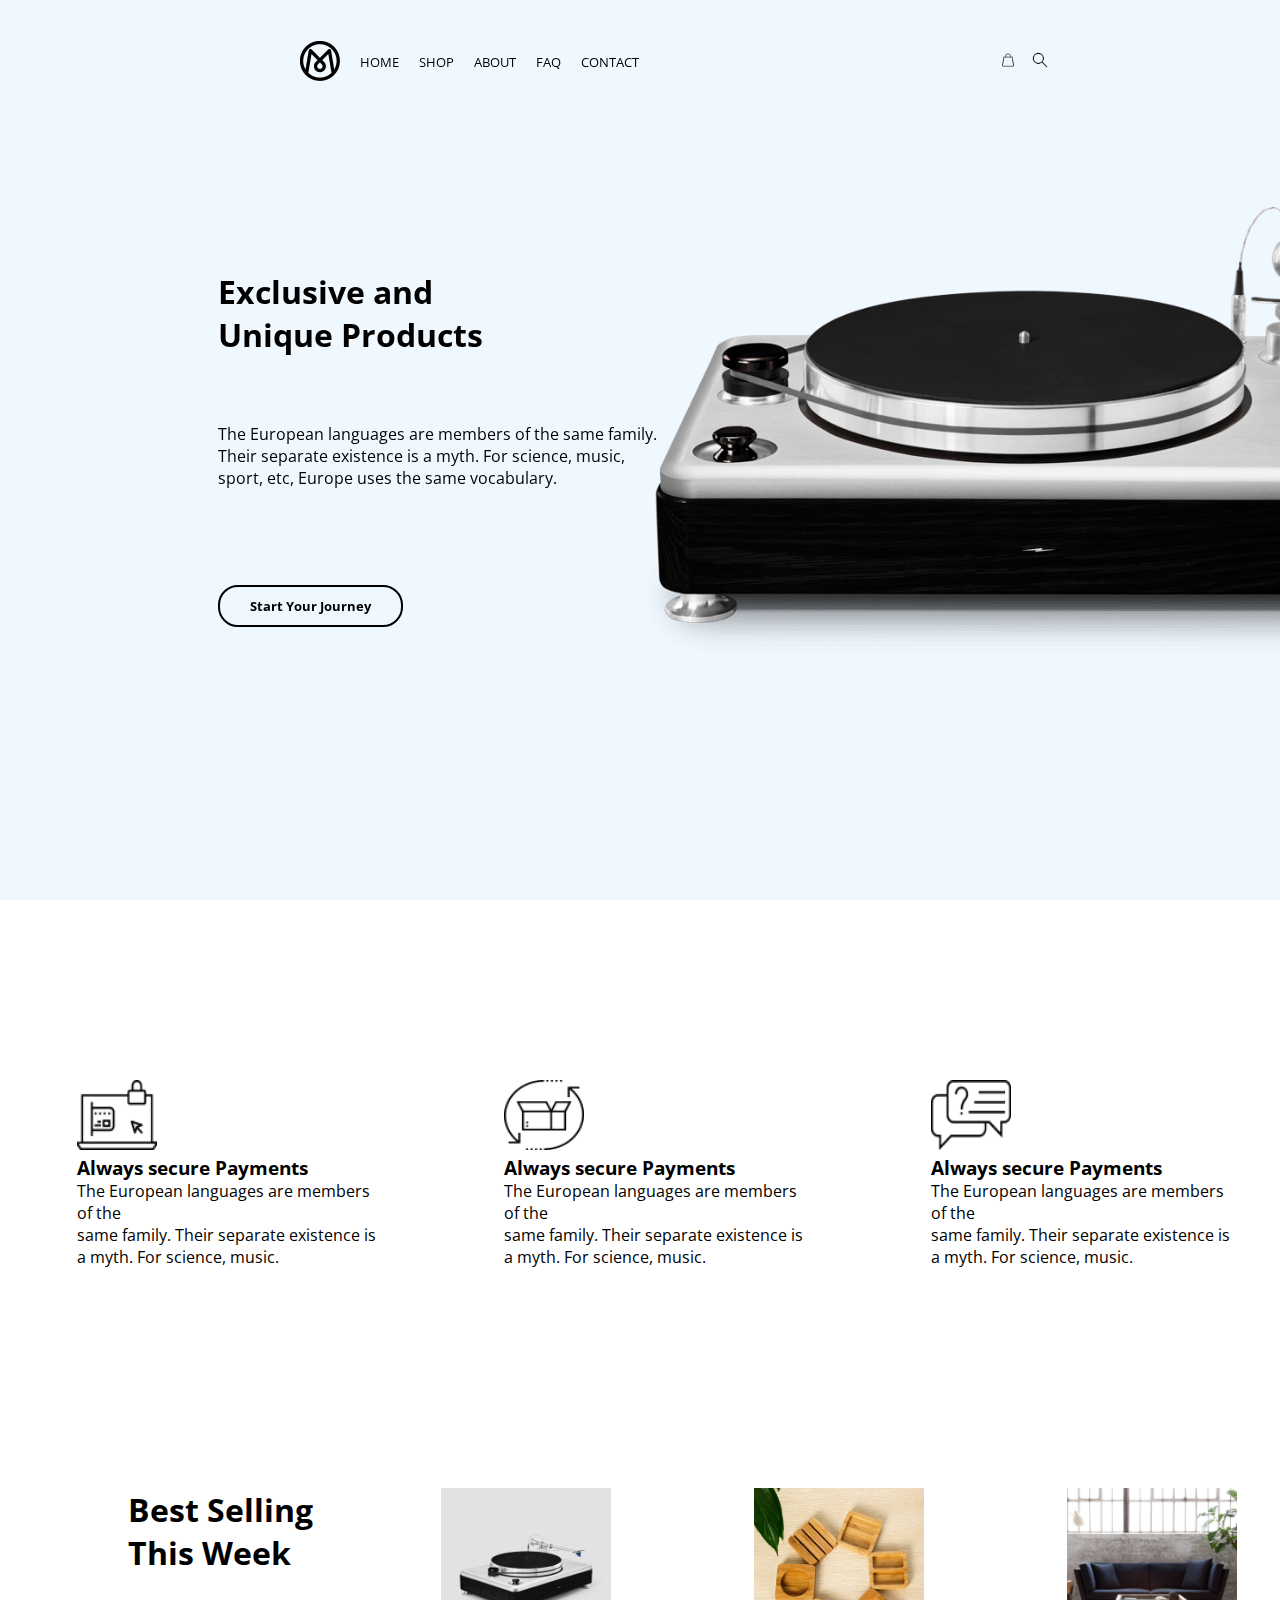
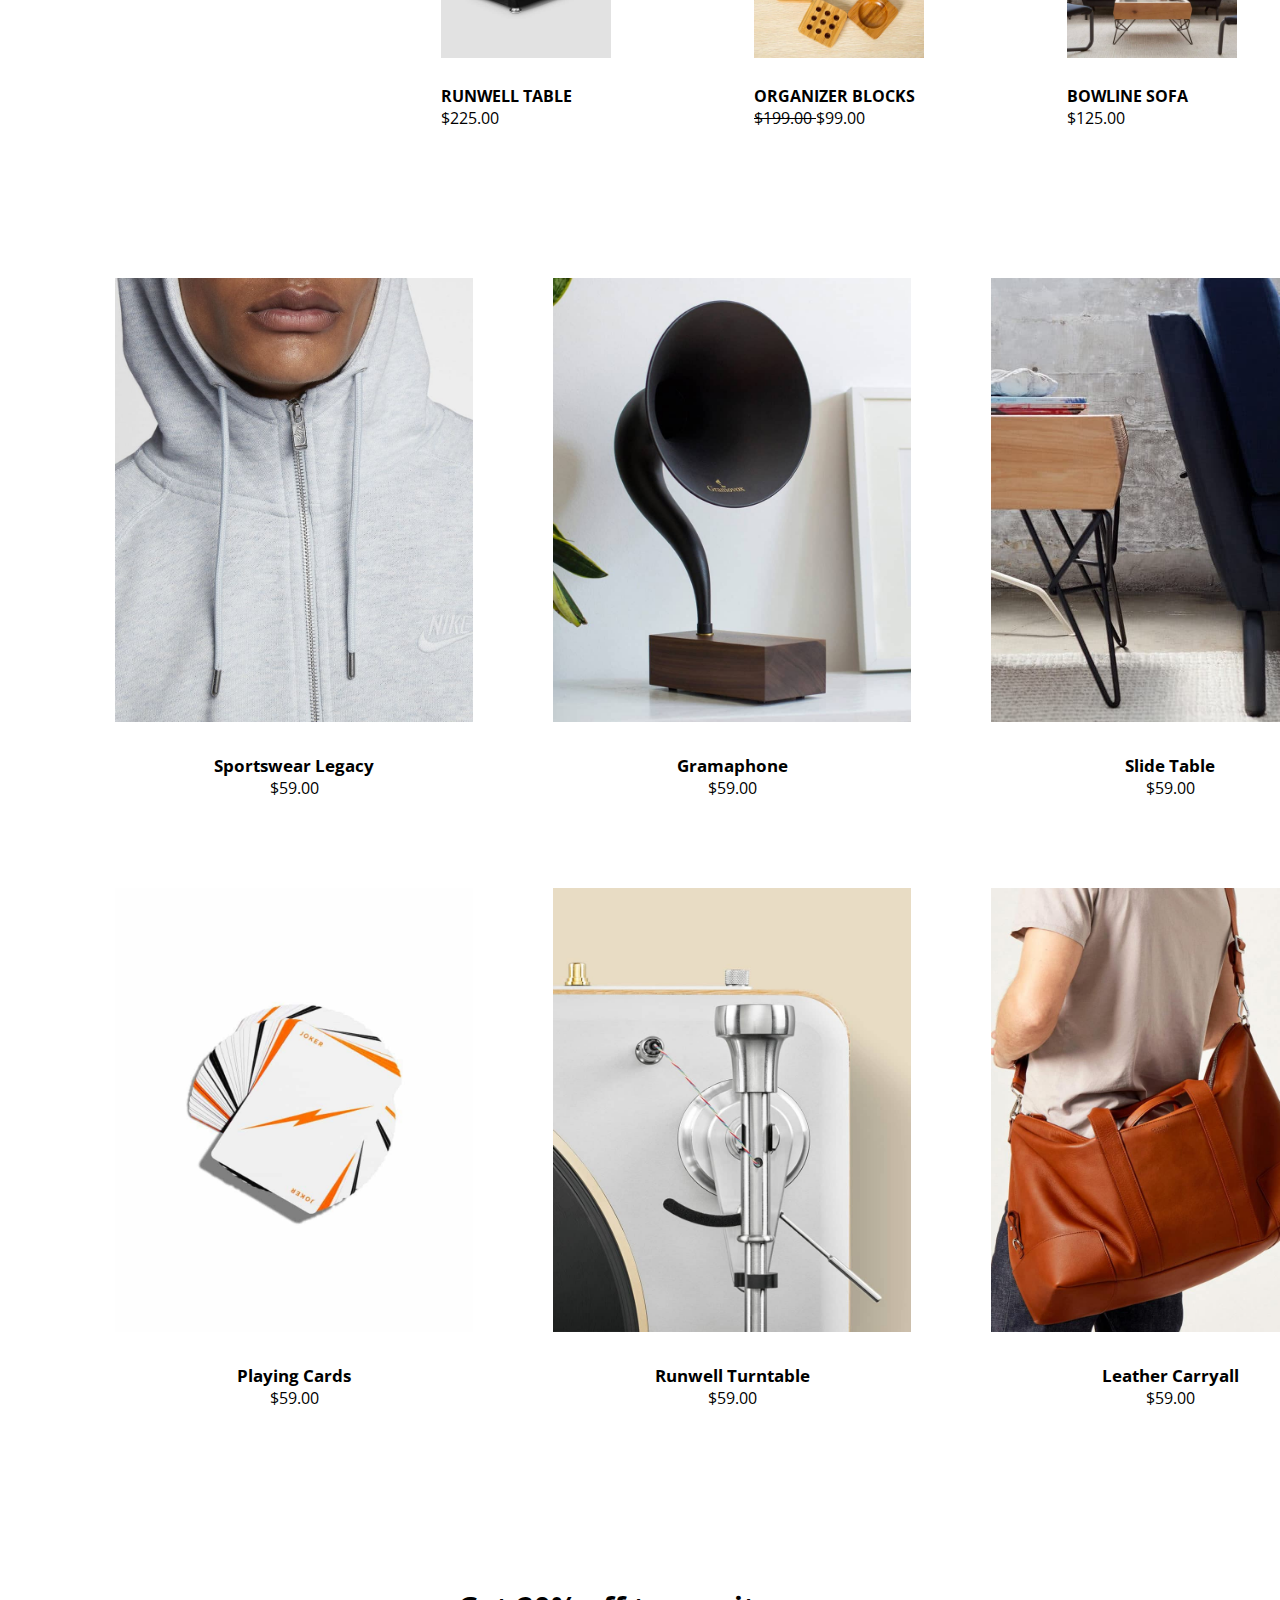
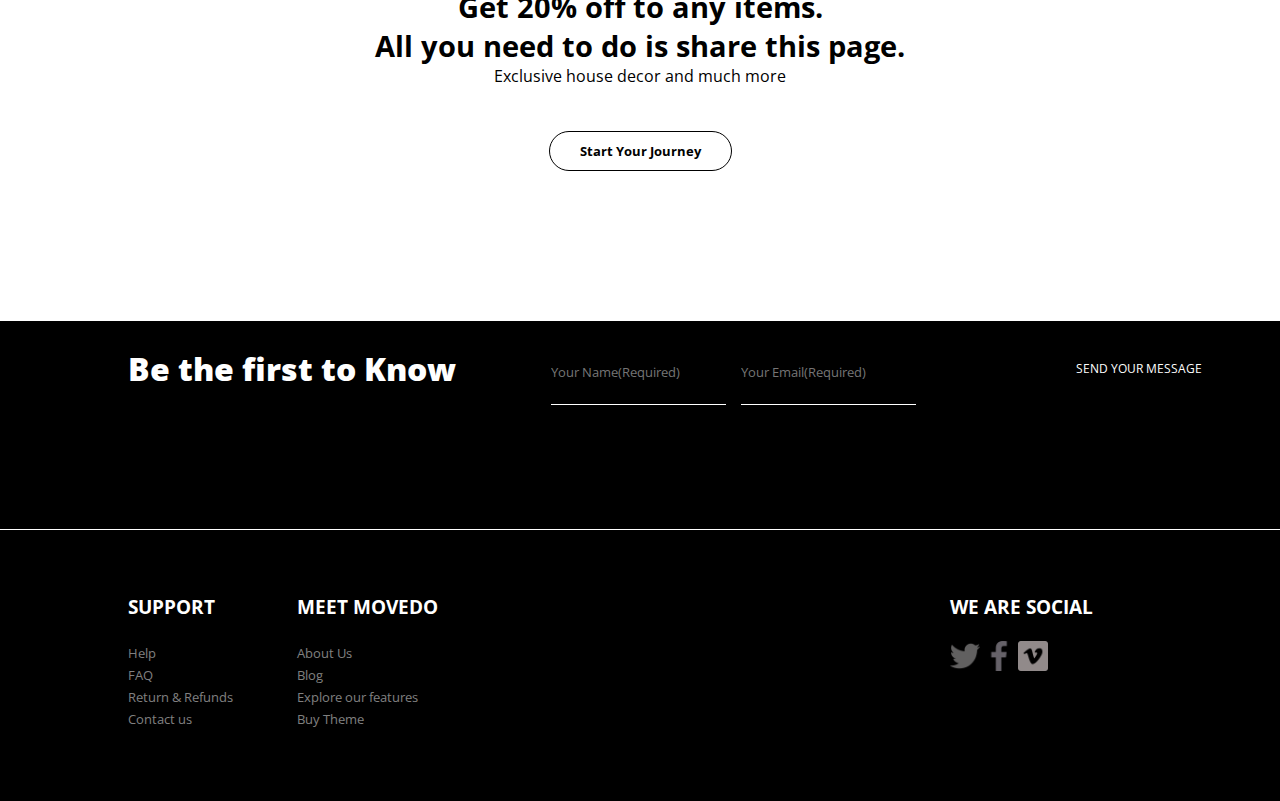
==== index.html @ 5635dfee "First commit" ====
<!DOCTYPE html>
<html lang="en">
  <head>
    <meta charset="UTF-8" />
    <meta name="viewport" content="width=device-width, initial-scale=1.0" />
    <link rel="preconnect" href="https://fonts.googleapis.com" />
    <link rel="preconnect" href="https://fonts.gstatic.com" crossorigin />
    <link
      href="https://fonts.googleapis.com/css2?family=Open+Sans:wght@400;700&family=Poppins&display=swap"
      rel="stylesheet"
    />
    <link rel="stylesheet" href="style.css" />
    <title>Document</title>
  </head>
  <body>
    <div id="container">
      <div id="one">
        <!-- Navbar -->
        <nav id="navbar">
          <div>
            <img
              id="logo"
              src="images\logo.png"
              alt=""
              height="40px"
              width="40px"
            />
          </div>
          <div id="nav-list">
            <li><a href="index.html">HOME</a></li>
            <li><a href="shop.html">SHOP</a></li>
            <li><a href="about.html">ABOUT</a></li>
            <li><a href="">FAQ</a></li>
            <li><a href="">CONTACT</a></li>
          </div>
          <div id="search">
            <img src="images\search.png" alt="" height="20px" width="20px" />
          </div>
          <div id="cart">
            <img
              src="images\shopping-bag.png"
              alt=""
              height="20px"
              width="20px"
            />
          </div>
        </nav>
        <!-- Navbar -->
        <div id="h1">
          <h1>Exclusive and <br />Unique Products</h1>
        </div>
        <div id="para">
          <p>
            The European languages are members of the same family. <br />Their
            separate existence is a myth. For science, music,<br />
            sport, etc, Europe uses the same vocabulary.
          </p>
        </div>
        <div id="btn1">
          <button id="btn"><b>Start Your Journey</b></button>
        </div>
        <div>
          <img
            id="tune"
            src="images\Runwell-Turntable.png"
            alt=""
            height="50%"
          />
        </div>
      </div>

      <!-- 2ns section -->

      <div id="two">
        <div id="card2">
          <img src="images\icon-01.png" alt="" height="70px" width="80px" />
          <h3>Always secure Payments</h3>
          <p>
            The European languages are members of the <br />
            same family. Their separate existence is a myth. For science, music.
          </p>
        </div>

        <div id="card2">
          <img src="images\icon-02.png" alt="" height="70px" width="80px" />
          <h3>Always secure Payments</h3>
          <p>
            The European languages are members of the <br />
            same family. Their separate existence is a myth. For science, music.
          </p>
        </div>

        <div id="card2">
          <img src="images\icon-03.png" alt="" height="70px" width="80px" />
          <h3>Always secure Payments</h3>
          <p>
            The European languages are members of the <br />
            same family. Their separate existence is a myth. For science, music.
          </p>
        </div>
      </div>

      <!-- Three -->

      <div id="three">
        <div>
          <h1 id="content">
            Best Selling <br />
            This Week
          </h1>
        </div>

        <div id="box1">
          <img src="images\tune.jpg" alt="" height="170px" width="170px" />
          <br />
          <br />
          <p style="font-size: 16px"><b>RUNWELL TABLE</b></p>
          <p>$225.00</p>
        </div>
        <div id="box2">
          <img src="images\movedo.jpg" alt="" height="170px" width="170px" />
          <br />
          <br />
          <p style="font-size: 16px"><b>ORGANIZER BLOCKS</b></p>
          <p><del>$199.00 </del>$99.00</p>
          <h2></h2>
        </div>
        <div id="box3">
          <img src="images\sofa.jpg" alt="" height="170px" width="170px" />
          <br />
          <br />
          <p style="font-size: 16px"><b>BOWLINE SOFA</b></p>
          <p>$125.00</p>
        </div>
      </div>

      <!-- Four -->
      <div id="four">
        <div id="card1">
          <img src="images\card1.jpg" alt="" height="444px" width="358px" />
          <br />
          <br />
          <p style="font-size: 17px"><b> Sportswear Legacy</b></p>
          <p>$59.00</p>
        </div>

        <div id="card1">
          <img
            src="images\gramaphone.jpg"
            alt=""
            height="444px"
            width="358px"
          />
          <br />
          <br />
          <p style="font-size: 17px"><b> Gramaphone</b></p>
          <p>$59.00</p>
        </div>

        <div id="card1">
          <img src="images\card3.jpg" alt="" height="444px" width="358px" />
          <br />
          <br />
          <p style="font-size: 17px"><b> Slide Table</b></p>
          <p>$59.00</p>
        </div>
      </div>

      <!-- Five -->
      <div id="five">
        <div id="card1">
          <img src="images\card4.jpg" alt="" height="444px" width="358px" />
          <br />
          <br />
          <p style="font-size: 17px"><b> Playing Cards</b></p>
          <p>$59.00</p>
        </div>

        <div id="card1">
          <img src="images\card5.jpg" alt="" height="444px" width="358px" />
          <br />
          <br />
          <p style="font-size: 17px"><b> Runwell Turntable</b></p>
          <p>$59.00</p>
        </div>

        <div id="card1">
          <img src="images\card6.jpg" alt="" height="444px" width="358px" />
          <br />
          <br />
          <p style="font-size: 17px"><b> Leather Carryall</b></p>
          <p>$59.00</p>
        </div>
      </div>

      <!-- six -->

      <div id="six">
        <div>
          <span
            ><b>Get 20% off to any items.</b> <br />
            <b> All you need to do is share this page.</b></span
          >
          <br />
          <p>Exclusive house decor and much more</p>
          <br />
          <br />
          <button id="btn-1"><b>Start Your Journey</b></button>
        </div>
      </div>
    </div>

    <!-- footer -->

    <footer>
      <div id="foot">
        <div id="foot-1">
          <h1>
            <b>Be the first to Know</b>&nbsp; &nbsp; &nbsp;&nbsp; &nbsp; &nbsp;
          </h1>
        </div>
        <div id="foot-2">
          <input id="input" type="text" placeholder="Your Name(Required)" />
          <br />
          <br />
          <div class="line"></div>
        </div>
        <div id="foot-3">
          <input id="input" type="text" placeholder="Your Email(Required)" />
          <br /><br />
          <div class="line"></div>
        </div>
        <div id="foot-4">
          <p style="font-size: 12px">
            &nbsp; &nbsp; &nbsp;&nbsp; &nbsp; &nbsp;SEND YOUR MESSAGE
          </p>
        </div>
      </div>
      <div id="line"></div>

      <!-- support -->
      <div id="help">
        <div id="support">
          <h3>SUPPORT</h3>
          <br />
          <li><a href="">Help</a></li>
          <li><a href="">FAQ</a></li>
          <li><a href="">Return & Refunds</a></li>
          <li><a href="">Contact us</a></li>
        </div>

        <div id="meet">
          <h3>MEET MOVEDO</h3>
          <br />
          <li><a href="">About Us</a></li>
          <li><a href="">Blog</a></li>
          <li><a href="">Explore our features</a></li>
          <li><a href="">Buy Theme</a></li>
        </div>

        <div id="social">
          <h3>WE ARE SOCIAL</h3>
          <br />
          <div id="icon">
            <img src="images\twitter.png" alt="" height="30px" width="30px" />
            <img src="images\facebook.png" alt="" height="30px" width="30px" />
            <img src="images\vimeo.png" alt="" height="30px" width="30px" />
          </div>
        </div>
      </div>
    </footer>
  </body>
</html>
---- style.css ----
* {
  margin: 0;
  padding: 0;
  box-sizing: border-box;
  font-family: "Open Sans", sans-serif;
}

body {
}
#navbar {
  display: flex;
  background-color: transparent;
  position: fixed;
  gap: 50px;
  padding-top: 50px;
}
#navbar::-webkit-scrollbar {
  background-color: #000;
}
#nav-list {
  display: flex;
  list-style-type: none;
  gap: 20px;
  position: relative;
  left: 53%;
}

#nav-list a {
  text-decoration: none;
  color: #000;
}

#search {
  position: relative;
  left: 120%;
}

#cart {
  position: relative;
  left: 100%;
}

#logo {
  position: relative;
  left: 300px;
  top: -20%;
}

#one {
  display: flex;
  background-color: aliceblue;
  height: 100vh;
  margin: 0;
}

#h1 {
  font-family: "Poppins", sans-serif;
  position: absolute;
  top: 30%;
  left: 17%;
}

#para {
  font-family: "Poppins", sans-serif;
  font-size: medium;
  position: absolute;
  top: 47%;
  left: 17%;
}

#btn {
  border: 2px solid black;
  border-radius: 20px;
  padding: 10px 30px;
  background-color: transparent;
  position: absolute;
  top: 65%;
  left: 17%;
}

#btn:hover {
  background-color: #000;
  color: white;
}

#tune {
  position: absolute;
  top: 23%;
  left: 50%;
}

#two {
  display: flex;
  gap: 10%;
  padding: 3%;
  padding-top: 180px;
  padding-bottom: 150px;
  margin-left: 3%;
}

#three {
  display: grid;
  grid-template-columns: 1fr 1fr 1fr 1fr;
  column-gap: 100px;
  padding-top: 70px;
  padding-bottom: 300px;
  height: 350px;
  margin-left: 10%;
}

/* #box1 {
  height: 150px;
  position: absolute;
  text-align: center;
  left: 43%;
}

#box2 {
  height: 150px;
  position: absolute;
  text-align: center;
  left: 59%;
} */

/* #box3 {
  height: 150px;
  position: absolute;
  text-align: center;
  left: 75%;
} */

/* #content {
  position: absolute;
  top: 143%;
  left: 12%;
} */

#four {
  display: grid;
  grid-template-columns: 0fr 0fr 0fr;
  column-gap: 80px;
  row-gap: 40px;
  margin-top: 7%;
  margin-left: 9%;
}

#card1 {
  text-align: center;
  font-family: "Poppins", sans-serif;
}

#five {
  display: grid;
  grid-template-columns: 0fr 0fr 0fr;
  column-gap: 80px;
  row-gap: 40px;
  margin-top: 7%;
  margin-left: 9%;
}

#six {
  text-align: center;
  margin-top: 10%;
  height: 320px;
  width: 100%;
  padding: 50px;
  font-family: "Open Sans", sans-serif;
}

span {
  font-size: 29px;
}

#btn-1 {
  border: 1px solid black;
  border-radius: 20px;
  padding: 10px 30px;
  background-color: transparent;
}

footer {
  height: 480px;
  background-color: #000;
}

#foot {
  display: flex;
  gap: 15px;
  margin-top: 5%;
  height: 400px;
  width: 100%;
  background-color: black;
  color: white;
}

#foot-1 {
  margin-top: 2%;
  margin-left: 10%;
}

#foot-2 {
  margin-top: 3%;
  margin-left: 0%;
}

#foot-3 {
  margin-top: 3%;
  margin-left: 0%;
}

#foot-4 {
  margin-top: 3%;
  margin-left: 9%;
}

#input {
  border: none;
  background-color: transparent;
}

.line {
  width: 100%;
  height: 1px;
  background-color: white;
}

#line {
  margin-top: -15%;
  width: 100%;
  height: 1px;
  background-color: white;
}

#support {
  color: white;
  margin-left: 10%;
  margin-top: 5%;
}
#meet {
  color: white;
  margin-left: 5%;
  margin-top: 5%;
}

#social {
  color: white;
  margin-left: 40%;
  margin-top: 5%;
}

a {
  text-decoration: none;
  color: gray;
  font-size: small;
}

li {
  list-style-type: none;
}

#help {
  display: flex;
}

@media (max-width: 1200px) {
  #four,
  #five {
    column-gap: 20px;
    margin-left: 3.5%;
  }

  #three {
    margin-left: 3%;
  }

  #tune {
    height: 300px;
    width: 500px;
    margin-left: 7%;
  }
}

@media (max-width: 776px) {
  #four,
  #five {
    column-gap: 20px;
    margin-left: 6%;
  }

  #three {
    margin-left: 3%;
    column-gap: 10px;
  }

  #card1 img {
    width: 213px;
    height: 283px;
  }

  #box1 img,
  #box2 img,
  #box3 img {
    height: 132px;
    width: 132px;
  }

  #tune {
    height: 300px;
    width: 370px;
    margin-left: 0%;
    margin-top: 0%;
  }

  #h1,
  #para {
    margin-left: -10%;
    font-size: 12px;
  }

  #btn {
    margin-top: -5%;
    margin-left: -10%;
  }

  #foot-1 {
    margin-left: 4%;
    margin-top: 8%;
  }

  #foot-2 {
    margin-top: 8%;
    width: 20%;
    margin-left: 9%;
  }

  #foot-3 {
    margin-top: 8%;
    width: 20%;
  }

  #foot-4 {
    margin-top: 8%;
    width: 50%;
  }

  #foot-4 p {
    margin-left: -50%;
  }

  #foot-1 h1 {
    font-size: 29px !important;
  }

  #help {
    height: 220px;
    background-color: #000;
  }

  #support {
    margin-left: 5%;
  }

  #meet {
    width: 50%;
  }

  #social {
    margin-left: 0%;
  }

  /* #card1 img {
    width: 334px !important;
    height: 334px !important;
  } */

  #logo {
    margin-left: -250px;
  }

  #nav-list {
    margin-left: -42%;
  }
  #search {
    margin-left: -20%;
  }
  #cart {
    margin-left: -4%;
  }
}

@media (max-width: 556px) {
  #four {
    display: grid;
    grid-template-columns: 0fr;
    margin-top: 310%;
    margin-left: 5%;
    row-gap: 80px;
  }

  #two {
    padding-top: 10%;
  }

  #content {
    font-size: 16px;
  }
  #three {
    display: grid;
    grid-template-columns: 0fr;
    row-gap: 80px;
    margin-left: 5%;
  }
  #five {
    display: grid;
    grid-template-columns: 0fr;
    margin-left: 5%;
    row-gap: 80px;
  }
  #search {
    margin-left: -60%;
  }

  #cart {
    margin-left: 12%;
  }

  #nav-list {
    margin-left: -130px;
  }

  #logo {
    margin-left: -250px;
  }

  #foot {
    display: flex;
    flex-direction: column;
  }

  #foot {
    margin-top: 0%;
  }

  #foot-2 {
    margin-left: 5%;
    margin-top: 3%;
  }

  .line {
    width: 400px;
  }

  #foot-3 {
    margin-left: 5%;
    margin-top: 3%;
  }

  #foot-4 {
    margin-left: 50%;
    margin-top: 3%;
  }

  #foot-1 h1 {
    font-size: 20px !important;
  }

  #help {
    height: 220px;
    background-color: #000;
  }

  #support {
    margin-left: 5%;
  }

  #meet {
    width: 50%;
  }

  #social {
    margin-left: -10%;
  }

  #two {
    display: flex;
    flex-direction: column;
    text-align: left;
  }

  #tune {
    height: 200px;
    width: 300px;
    margin-left: -30%;
    margin-top: 45%;
  }

  #h1 {
    margin-left: -10%;
    font-size: 12px;
    margin-top: -5%;
  }

  #para {
    margin-left: -10%;
    font-size: 12px;
    margin-top: -10%;
  }

  #btn {
    margin-top: -17%;
    margin-left: -10%;
  }

  #card2 img {
    width: 50px !important;
    height: 50px !important;
    margin-top: 10%;
  }

  #card1 img {
    width: 499px !important;
    height: 665px !important;
  }

  #box1 img,
  #box2 img,
  #box3 img {
    height: 499px;
    width: 499px;
  }

  #box1,
  #box2,
  #box3 {
    text-align: center;
  }
}
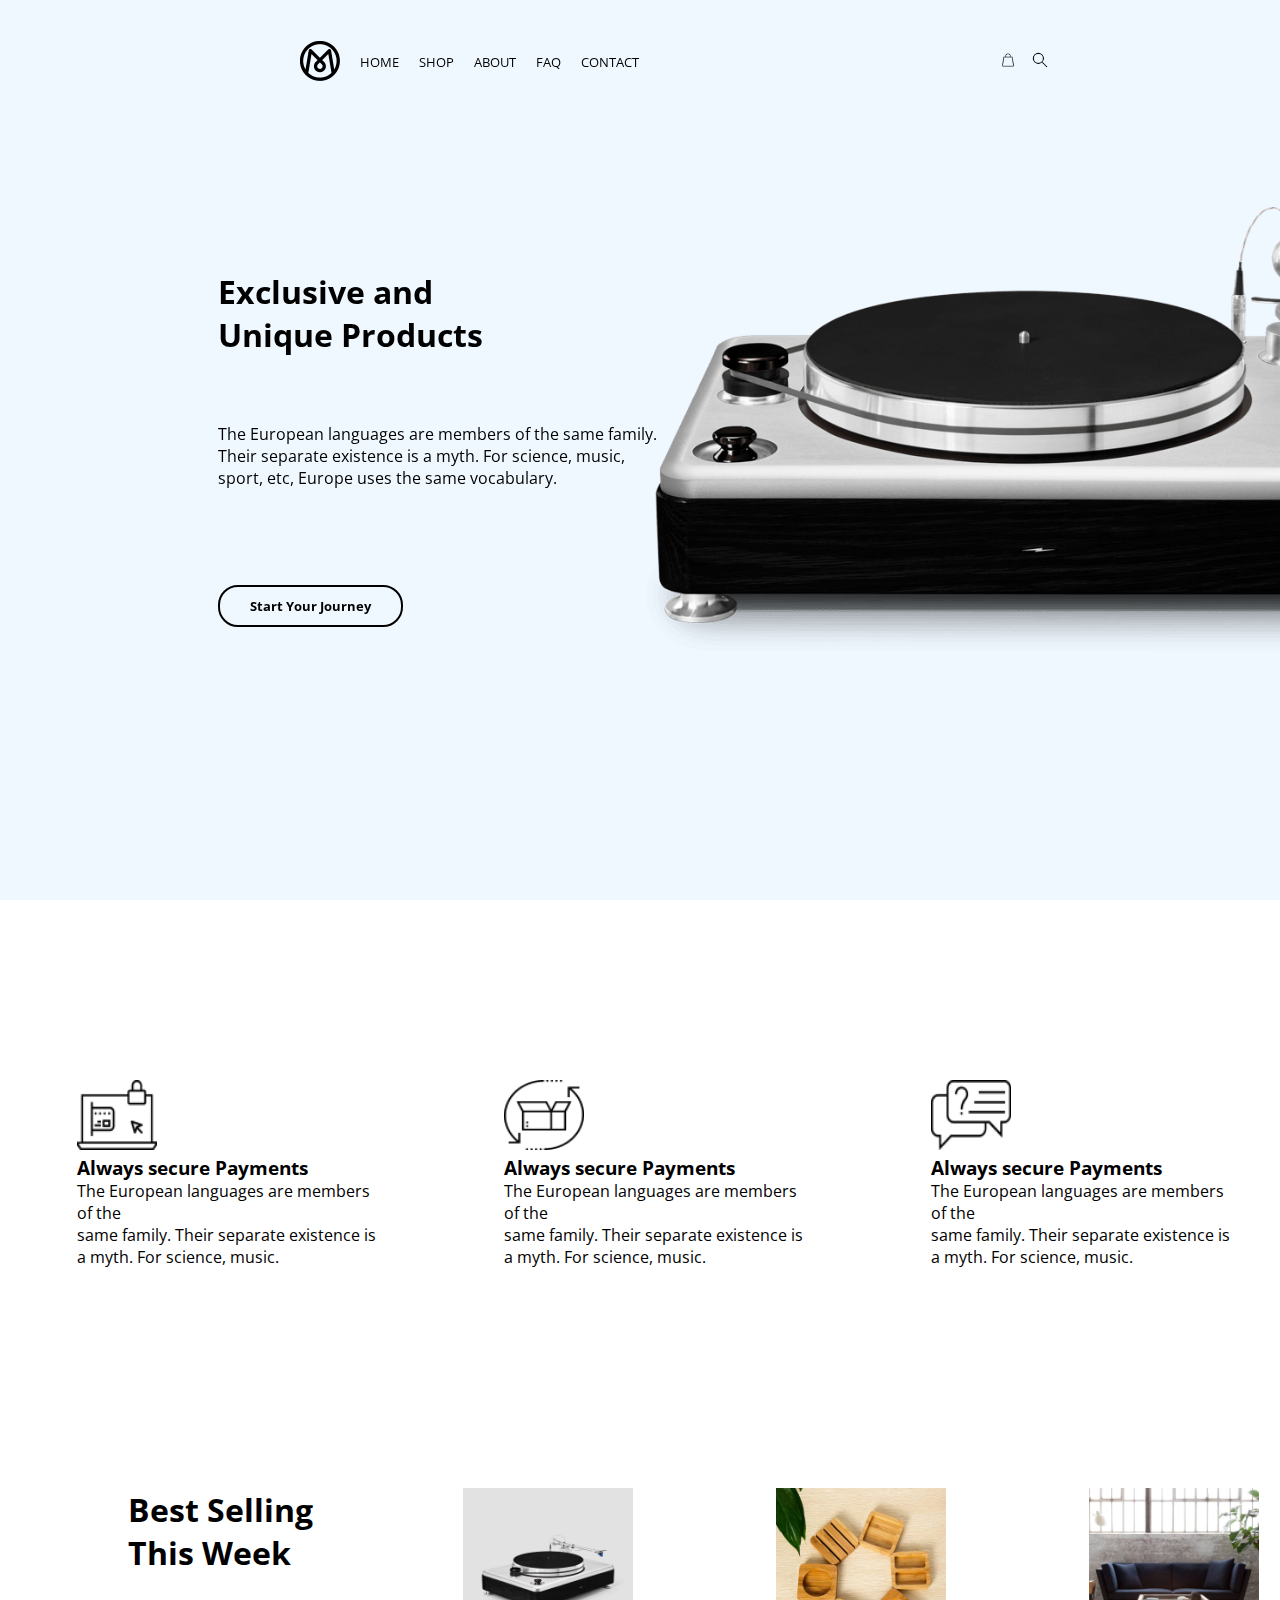
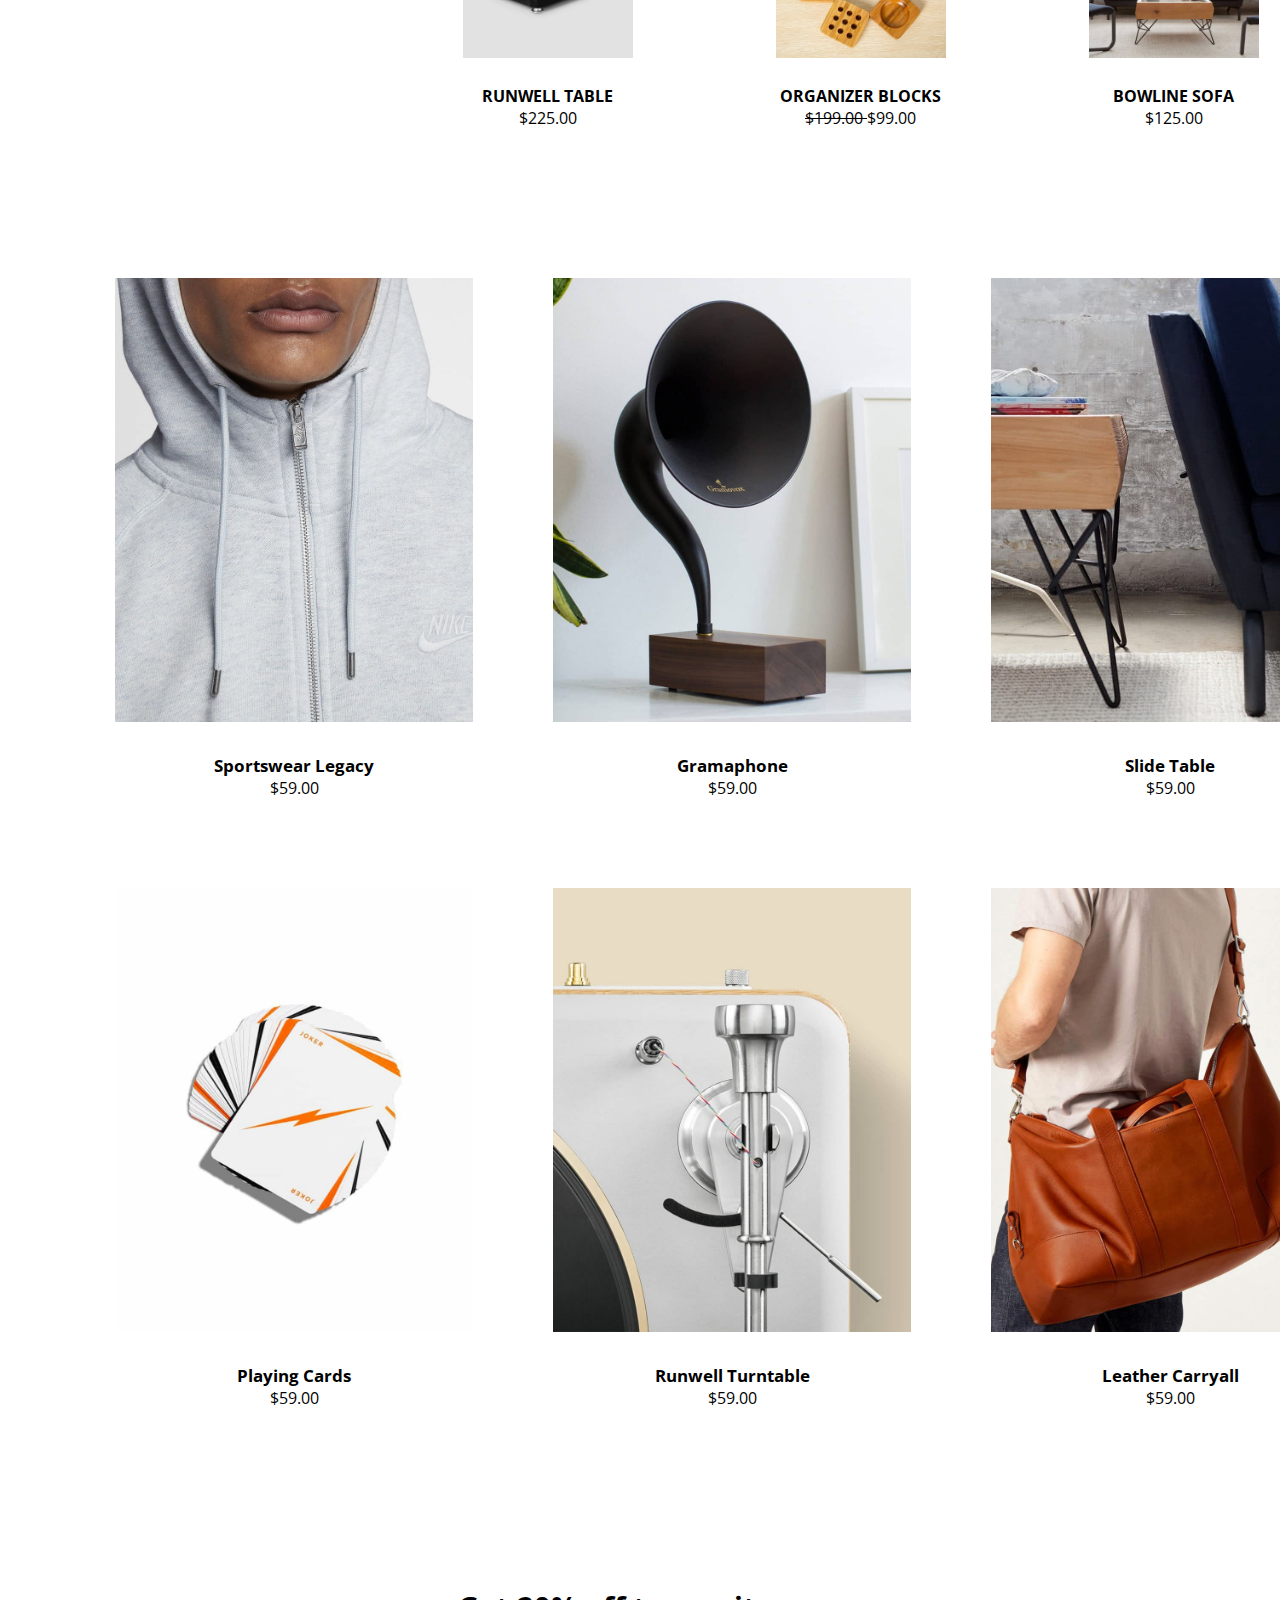
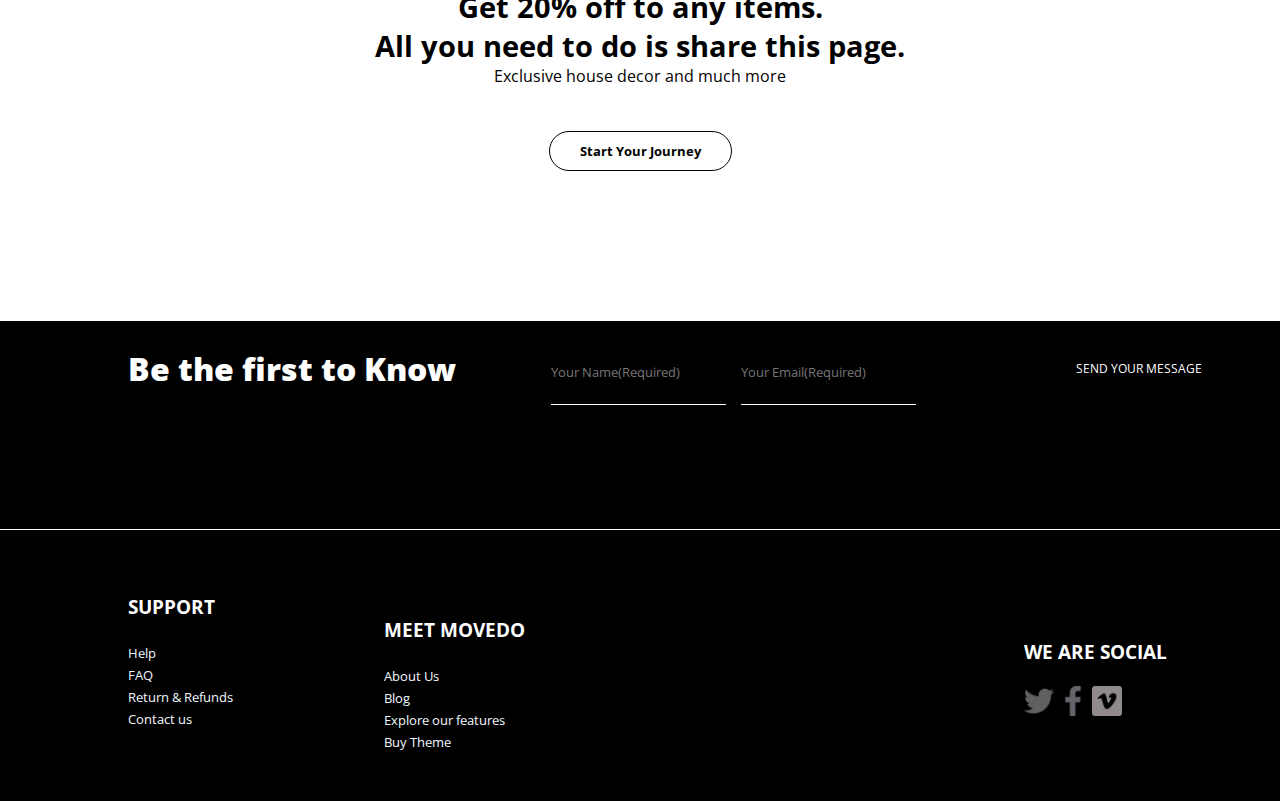
==== commit cc72413b: "Id-class" ====
--- a/index.html
+++ b/index.html
@@ -16,27 +16,27 @@
     <div id="container">
       <div id="one">
         <!-- Navbar -->
-        <nav id="navbar">
+        <nav class="navbar">
           <div>
             <img
-              id="logo"
+              class="logo"
               src="images\logo.png"
               alt=""
               height="40px"
               width="40px"
             />
           </div>
-          <div id="nav-list">
+          <div class="nav-list">
             <li><a href="index.html">HOME</a></li>
             <li><a href="shop.html">SHOP</a></li>
             <li><a href="about.html">ABOUT</a></li>
             <li><a href="">FAQ</a></li>
             <li><a href="">CONTACT</a></li>
           </div>
-          <div id="search">
+          <div class="search">
             <img src="images\search.png" alt="" height="20px" width="20px" />
           </div>
-          <div id="cart">
+          <div class="cart">
             <img
               src="images\shopping-bag.png"
               alt=""
@@ -46,10 +46,10 @@
           </div>
         </nav>
         <!-- Navbar -->
-        <div id="h1">
+        <div class="h1">
           <h1>Exclusive and <br />Unique Products</h1>
         </div>
-        <div id="para">
+        <div class="para">
           <p>
             The European languages are members of the same family. <br />Their
             separate existence is a myth. For science, music,<br />
@@ -57,11 +57,11 @@
           </p>
         </div>
         <div id="btn1">
-          <button id="btn"><b>Start Your Journey</b></button>
+          <button class="btn"><b>Start Your Journey</b></button>
         </div>
         <div>
           <img
-            id="tune"
+            class="tune"
             src="images\Runwell-Turntable.png"
             alt=""
             height="50%"
@@ -72,7 +72,7 @@
       <!-- 2ns section -->
 
       <div id="two">
-        <div id="card2">
+        <div class="card2">
           <img src="images\icon-01.png" alt="" height="70px" width="80px" />
           <h3>Always secure Payments</h3>
           <p>
@@ -81,7 +81,7 @@
           </p>
         </div>
 
-        <div id="card2">
+        <div class="card2">
           <img src="images\icon-02.png" alt="" height="70px" width="80px" />
           <h3>Always secure Payments</h3>
           <p>
@@ -90,7 +90,7 @@
           </p>
         </div>
 
-        <div id="card2">
+        <div class="card2">
           <img src="images\icon-03.png" alt="" height="70px" width="80px" />
           <h3>Always secure Payments</h3>
           <p>
@@ -104,20 +104,20 @@
 
       <div id="three">
         <div>
-          <h1 id="content">
+          <h1 class="content">
             Best Selling <br />
             This Week
           </h1>
         </div>
 
-        <div id="box1">
+        <div class="box1">
           <img src="images\tune.jpg" alt="" height="170px" width="170px" />
           <br />
           <br />
           <p style="font-size: 16px"><b>RUNWELL TABLE</b></p>
           <p>$225.00</p>
         </div>
-        <div id="box2">
+        <div class="box2">
           <img src="images\movedo.jpg" alt="" height="170px" width="170px" />
           <br />
           <br />
@@ -125,7 +125,7 @@
           <p><del>$199.00 </del>$99.00</p>
           <h2></h2>
         </div>
-        <div id="box3">
+        <div class="box3">
           <img src="images\sofa.jpg" alt="" height="170px" width="170px" />
           <br />
           <br />
@@ -136,7 +136,7 @@
 
       <!-- Four -->
       <div id="four">
-        <div id="card1">
+        <div class="card1">
           <img src="images\card1.jpg" alt="" height="444px" width="358px" />
           <br />
           <br />
@@ -144,7 +144,7 @@
           <p>$59.00</p>
         </div>
 
-        <div id="card1">
+        <div class="card1">
           <img
             src="images\gramaphone.jpg"
             alt=""
@@ -157,7 +157,7 @@
           <p>$59.00</p>
         </div>
 
-        <div id="card1">
+        <div class="card1">
           <img src="images\card3.jpg" alt="" height="444px" width="358px" />
           <br />
           <br />
@@ -168,7 +168,7 @@
 
       <!-- Five -->
       <div id="five">
-        <div id="card1">
+        <div class="card1">
           <img src="images\card4.jpg" alt="" height="444px" width="358px" />
           <br />
           <br />
@@ -176,7 +176,7 @@
           <p>$59.00</p>
         </div>
 
-        <div id="card1">
+        <div class="card1">
           <img src="images\card5.jpg" alt="" height="444px" width="358px" />
           <br />
           <br />
@@ -184,7 +184,7 @@
           <p>$59.00</p>
         </div>
 
-        <div id="card1">
+        <div class="card1">
           <img src="images\card6.jpg" alt="" height="444px" width="358px" />
           <br />
           <br />
@@ -205,7 +205,7 @@
           <p>Exclusive house decor and much more</p>
           <br />
           <br />
-          <button id="btn-1"><b>Start Your Journey</b></button>
+          <button class="btn-1"><b>Start Your Journey</b></button>
         </div>
       </div>
     </div>
@@ -214,23 +214,23 @@
 
     <footer>
       <div id="foot">
-        <div id="foot-1">
+        <div class="foot-1">
           <h1>
             <b>Be the first to Know</b>&nbsp; &nbsp; &nbsp;&nbsp; &nbsp; &nbsp;
           </h1>
         </div>
-        <div id="foot-2">
-          <input id="input" type="text" placeholder="Your Name(Required)" />
+        <div class="foot-2">
+          <input class="input" type="text" placeholder="Your Name(Required)" />
           <br />
           <br />
           <div class="line"></div>
         </div>
-        <div id="foot-3">
-          <input id="input" type="text" placeholder="Your Email(Required)" />
+        <div class="foot-3">
+          <input class="input" type="text" placeholder="Your Email(Required)" />
           <br /><br />
           <div class="line"></div>
         </div>
-        <div id="foot-4">
+        <div class="foot-4">
           <p style="font-size: 12px">
             &nbsp; &nbsp; &nbsp;&nbsp; &nbsp; &nbsp;SEND YOUR MESSAGE
           </p>
@@ -240,7 +240,7 @@
 
       <!-- support -->
       <div id="help">
-        <div id="support">
+        <div class="support">
           <h3>SUPPORT</h3>
           <br />
           <li><a href="">Help</a></li>
@@ -249,7 +249,7 @@
           <li><a href="">Contact us</a></li>
         </div>
 
-        <div id="meet">
+        <div class="meet">
           <h3>MEET MOVEDO</h3>
           <br />
           <li><a href="">About Us</a></li>
@@ -258,10 +258,10 @@
           <li><a href="">Buy Theme</a></li>
         </div>
 
-        <div id="social">
+        <div class="social">
           <h3>WE ARE SOCIAL</h3>
           <br />
-          <div id="icon">
+          <div class="icon">
             <img src="images\twitter.png" alt="" height="30px" width="30px" />
             <img src="images\facebook.png" alt="" height="30px" width="30px" />
             <img src="images\vimeo.png" alt="" height="30px" width="30px" />
--- a/style.css
+++ b/style.css
@@ -2,22 +2,26 @@
   margin: 0;
   padding: 0;
   box-sizing: border-box;
-  font-family: "Open Sans", sans-serif;
-}
-
-body {
-}
-#navbar {
+  font-family: var(--font);
+}
+
+:root {
+  --primay-color: hsl(0, 0%, 100%);
+  --secondary-color: hsl(0, 0%, 0%);
+  --aliceblue: hsl(208, 100%, 97%);
+  --gray: hsl(208, 100%, 97%);
+  --font: "Open Sans", sans-serif;
+}
+
+.navbar {
   display: flex;
   background-color: transparent;
   position: fixed;
   gap: 50px;
   padding-top: 50px;
 }
-#navbar::-webkit-scrollbar {
-  background-color: #000;
-}
-#nav-list {
+
+.nav-list {
   display: flex;
   list-style-type: none;
   gap: 20px;
@@ -25,22 +29,22 @@
   left: 53%;
 }
 
-#nav-list a {
+.nav-list a {
   text-decoration: none;
-  color: #000;
-}
-
-#search {
+  color: var(--secondary-color);
+}
+
+.search {
   position: relative;
   left: 120%;
 }
 
-#cart {
+.cart {
   position: relative;
   left: 100%;
 }
 
-#logo {
+.logo {
   position: relative;
   left: 300px;
   top: -20%;
@@ -48,19 +52,19 @@
 
 #one {
   display: flex;
-  background-color: aliceblue;
+  background-color: var(--aliceblue);
   height: 100vh;
   margin: 0;
 }
 
-#h1 {
+.h1 {
   font-family: "Poppins", sans-serif;
   position: absolute;
   top: 30%;
   left: 17%;
 }
 
-#para {
+.para {
   font-family: "Poppins", sans-serif;
   font-size: medium;
   position: absolute;
@@ -68,8 +72,8 @@
   left: 17%;
 }
 
-#btn {
-  border: 2px solid black;
+.btn {
+  border: 2px solid var(--secondary-color);
   border-radius: 20px;
   padding: 10px 30px;
   background-color: transparent;
@@ -79,11 +83,11 @@
 }
 
 #btn:hover {
-  background-color: #000;
-  color: white;
-}
-
-#tune {
+  background-color: var(--secondary-color);
+  color: var(--primay-color);
+}
+
+.tune {
   position: absolute;
   top: 23%;
   left: 50%;
@@ -108,47 +112,13 @@
   margin-left: 10%;
 }
 
-/* #box1 {
-  height: 150px;
-  position: absolute;
+.box1,
+.box2,
+.box3 {
   text-align: center;
-  left: 43%;
-}
-
-#box2 {
-  height: 150px;
-  position: absolute;
-  text-align: center;
-  left: 59%;
-} */
-
-/* #box3 {
-  height: 150px;
-  position: absolute;
-  text-align: center;
-  left: 75%;
-} */
-
-/* #content {
-  position: absolute;
-  top: 143%;
-  left: 12%;
-} */
-
-#four {
-  display: grid;
-  grid-template-columns: 0fr 0fr 0fr;
-  column-gap: 80px;
-  row-gap: 40px;
-  margin-top: 7%;
-  margin-left: 9%;
-}
-
-#card1 {
-  text-align: center;
-  font-family: "Poppins", sans-serif;
-}
-
+}
+
+#four,
 #five {
   display: grid;
   grid-template-columns: 0fr 0fr 0fr;
@@ -158,6 +128,11 @@
   margin-left: 9%;
 }
 
+.card1 {
+  text-align: center;
+  font-family: "Poppins", sans-serif;
+}
+
 #six {
   text-align: center;
   margin-top: 10%;
@@ -171,8 +146,8 @@
   font-size: 29px;
 }
 
-#btn-1 {
-  border: 1px solid black;
+.btn-1 {
+  border: 1px solid var(--secondary-color);
   border-radius: 20px;
   padding: 10px 30px;
   background-color: transparent;
@@ -180,7 +155,7 @@
 
 footer {
   height: 480px;
-  background-color: #000;
+  background-color: var(--secondary-color);
 }
 
 #foot {
@@ -189,31 +164,31 @@
   margin-top: 5%;
   height: 400px;
   width: 100%;
-  background-color: black;
-  color: white;
-}
-
-#foot-1 {
+  background-color: var(--secondary-color);
+  color: var(--primay-color);
+}
+
+.foot-1 {
   margin-top: 2%;
   margin-left: 10%;
 }
 
-#foot-2 {
+.foot-2 {
   margin-top: 3%;
   margin-left: 0%;
 }
 
-#foot-3 {
+.foot-3 {
   margin-top: 3%;
   margin-left: 0%;
 }
 
-#foot-4 {
+.foot-4 {
   margin-top: 3%;
   margin-left: 9%;
 }
 
-#input {
+.input {
   border: none;
   background-color: transparent;
 }
@@ -221,36 +196,36 @@
 .line {
   width: 100%;
   height: 1px;
-  background-color: white;
+  background-color: var(--primay-color);
 }
 
 #line {
   margin-top: -15%;
   width: 100%;
   height: 1px;
-  background-color: white;
-}
-
-#support {
-  color: white;
+  background-color: var(--primay-color);
+}
+
+.support {
+  color: var(--primay-color);
   margin-left: 10%;
   margin-top: 5%;
 }
-#meet {
-  color: white;
-  margin-left: 5%;
-  margin-top: 5%;
-}
-
-#social {
-  color: white;
-  margin-left: 40%;
-  margin-top: 5%;
+.meet {
+  color: var(--primay-color);
+  margin-left: 30%;
+  margin-top: -8.8%;
+}
+
+.social {
+  color: var(--primay-color);
+  margin-left: 80%;
+  margin-top: -8.8%;
 }
 
 a {
   text-decoration: none;
-  color: gray;
+  color: var(--gray);
   font-size: small;
 }
 
@@ -258,7 +233,7 @@
   list-style-type: none;
 }
 
-#help {
+.help {
   display: flex;
 }
 
@@ -273,10 +248,18 @@
     margin-left: 3%;
   }
 
-  #tune {
+  .tune {
     height: 300px;
     width: 500px;
     margin-left: 7%;
+  }
+
+  .meet {
+    margin-top: -11%;
+  }
+
+  .social {
+    margin-top: -11%;
   }
 }
 
@@ -292,80 +275,82 @@
     column-gap: 10px;
   }
 
-  #card1 img {
+  .card1 img {
     width: 213px;
     height: 283px;
   }
 
-  #box1 img,
-  #box2 img,
-  #box3 img {
+  .box1 img,
+  .box2 img,
+  .box3 img {
     height: 132px;
     width: 132px;
   }
 
-  #tune {
+  .tune {
     height: 300px;
     width: 370px;
     margin-left: 0%;
     margin-top: 0%;
   }
 
-  #h1,
-  #para {
+  .h1,
+  .para {
     margin-left: -10%;
     font-size: 12px;
   }
 
-  #btn {
+  .btn {
     margin-top: -5%;
     margin-left: -10%;
   }
 
-  #foot-1 {
+  .foot-1 {
     margin-left: 4%;
     margin-top: 8%;
   }
 
-  #foot-2 {
+  .foot-2 {
     margin-top: 8%;
     width: 20%;
     margin-left: 9%;
   }
 
-  #foot-3 {
+  .foot-3 {
     margin-top: 8%;
     width: 20%;
   }
 
-  #foot-4 {
+  .foot-4 {
     margin-top: 8%;
     width: 50%;
   }
 
-  #foot-4 p {
+  .foot-4 p {
     margin-left: -50%;
   }
 
-  #foot-1 h1 {
+  .foot-1 h1 {
     font-size: 29px !important;
   }
 
-  #help {
+  .help {
     height: 220px;
     background-color: #000;
   }
 
-  #support {
+  .support {
     margin-left: 5%;
   }
 
-  #meet {
+  .meet {
     width: 50%;
-  }
-
-  #social {
-    margin-left: 0%;
+    margin-top: -17%;
+  }
+
+  .social {
+    margin-left: 70%;
+    margin-top: -17%;
   }
 
   /* #card1 img {
@@ -373,17 +358,17 @@
     height: 334px !important;
   } */
 
-  #logo {
+  .logo {
     margin-left: -250px;
   }
 
-  #nav-list {
+  .nav-list {
     margin-left: -42%;
   }
-  #search {
+  .search {
     margin-left: -20%;
   }
-  #cart {
+  .cart {
     margin-left: -4%;
   }
 }
@@ -401,8 +386,8 @@
     padding-top: 10%;
   }
 
-  #content {
-    font-size: 16px;
+  .content {
+    font-size: 26px;
   }
   #three {
     display: grid;
@@ -416,19 +401,19 @@
     margin-left: 5%;
     row-gap: 80px;
   }
-  #search {
+  .search {
     margin-left: -60%;
   }
 
-  #cart {
+  .cart {
     margin-left: 12%;
   }
 
-  #nav-list {
+  .nav-list {
     margin-left: -130px;
   }
 
-  #logo {
+  .logo {
     margin-left: -250px;
   }
 
@@ -441,27 +426,27 @@
     margin-top: 0%;
   }
 
-  #foot-2 {
-    margin-left: 5%;
-    margin-top: 3%;
+  .foot-2 {
+    margin-left: 4%;
+    margin-top: 5%;
   }
 
   .line {
     width: 400px;
   }
 
-  #foot-3 {
-    margin-left: 5%;
-    margin-top: 3%;
-  }
-
-  #foot-4 {
+  .foot-3 {
+    margin-top: 0%;
+    margin-left: 4%;
+  }
+
+  .foot-4 {
     margin-left: 50%;
-    margin-top: 3%;
-  }
-
-  #foot-1 h1 {
-    font-size: 20px !important;
+    margin-top: 4%;
+  }
+
+  .foot-1 h1 {
+    font-size: 15px !important;
   }
 
   #help {
@@ -469,16 +454,19 @@
     background-color: #000;
   }
 
-  #support {
+  .support {
     margin-left: 5%;
   }
 
-  #meet {
+  .meet {
     width: 50%;
-  }
-
-  #social {
-    margin-left: -10%;
+    margin-left: 30%;
+    margin-top: -23.8%;
+  }
+
+  .social {
+    margin-left: 70%;
+    margin-top: -23.8%;
   }
 
   #two {
@@ -487,51 +475,51 @@
     text-align: left;
   }
 
-  #tune {
+  .tune {
     height: 200px;
     width: 300px;
     margin-left: -30%;
     margin-top: 45%;
   }
 
-  #h1 {
+  .h1 {
     margin-left: -10%;
     font-size: 12px;
     margin-top: -5%;
   }
 
-  #para {
+  .para {
     margin-left: -10%;
     font-size: 12px;
     margin-top: -10%;
   }
 
-  #btn {
+  .btn {
     margin-top: -17%;
     margin-left: -10%;
   }
 
-  #card2 img {
+  .card2 img {
     width: 50px !important;
     height: 50px !important;
     margin-top: 10%;
   }
 
-  #card1 img {
+  .card1 img {
     width: 499px !important;
     height: 665px !important;
   }
 
-  #box1 img,
-  #box2 img,
-  #box3 img {
+  .box1 img,
+  .box2 img,
+  .box3 img {
     height: 499px;
     width: 499px;
   }
 
-  #box1,
-  #box2,
-  #box3 {
+  .box1,
+  .box2,
+  .box3 {
     text-align: center;
   }
 }
